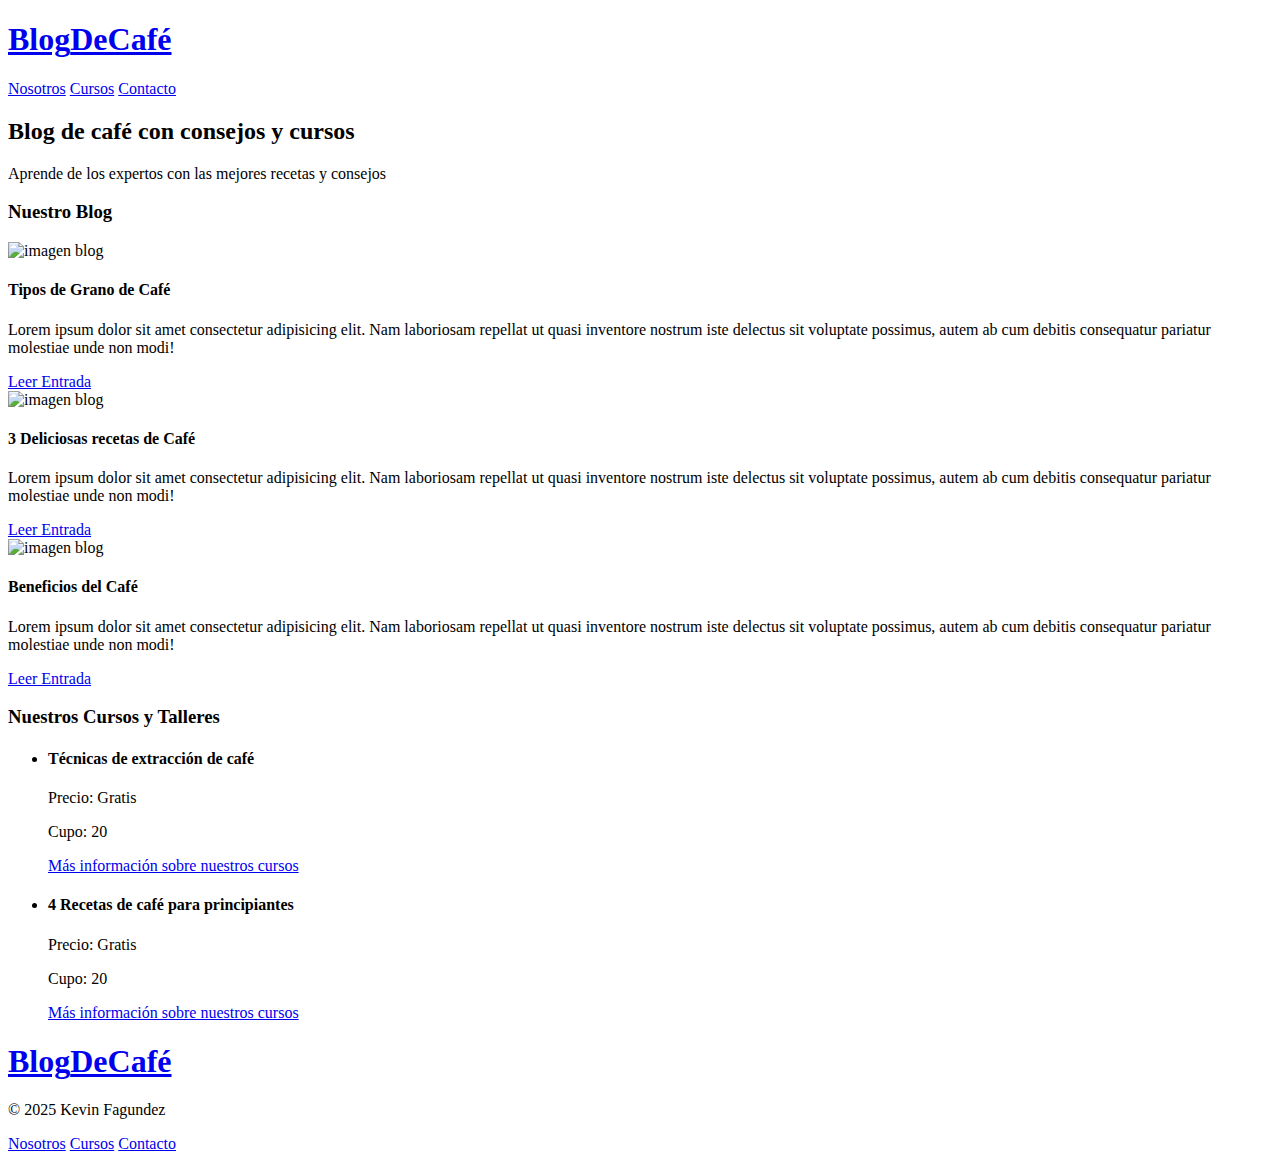
==== index.html @ 218bc422 "Add files via upload" ====
<!DOCTYPE html>
<html lang="es">
<head>
    <meta charset="UTF-8">
    <meta name="viewport" content="width=device-width, initial-scale=1.0">
    <title>BLOG CAFÉ</title>
    <meta name="description" content="Página web de blog de café">
    <link href="https://fonts.googleapis.com/css2?family=Open+Sans:ital,wdth@0,75..100;1,75..100&family=PT+Sans:ital,wght@0,400;0,700;1,400;1,700&display=swap" rel="stylesheet">

    <!--PREFETCH-->
    <link rel="prefetch" href="nosotros.html" as="document">

    <!--PRELOAD -->
    <link rel="preload" href="/css/normalize.css" as="style">
    <link rel="stylesheet" href="/css/normalize.css">

    <link rel="preload" href="/css/style.css" as="style">
    <link rel="stylesheet" href="/css/style.css">

    <link rel="preload" href="https://fonts.googleapis.com/css2?family=Open+Sans:ital,wdth@0,75..100;1,75..100&display=swap" crossorigin="crossorigin" as="fonts"> 
    <link rel="stylesheet" href="https://fonts.googleapis.com/css2?family=Open+Sans:ital,wdth@0,75..100;1,75..100&display=swap">

</head>

<body>
    <!--HEADER-->
    <header class="header">

        <div class="contenedor">
            <div class="barra">
                <a class="logo" href="index.html">
                    <h1 class="logo__nombre no-margin centrar-texto">Blog<span class="logo__bold">DeCafé</span></h1>
                </a>

                <nav class="navegacion">
                    <a href="nosotros.html" class="navegacion__enlace">Nosotros</a>
                    <a href="cursos.html" class="navegacion__enlace">Cursos</a>
                    <a href="contacto.html" class="navegacion__enlace">Contacto</a>
                </nav>

            </div>
        </div>

        <div class="header__texto">
            <h2 class="no-margin">Blog de café con consejos y cursos</h2>
            <p class="no-margin">Aprende de los expertos con las mejores recetas y consejos</p>
        </div>

    </header>
    
    <!--BLOG-->
    <div class="contenedor contenido-principal">

        <main class="blog">
            <h3>Nuestro Blog</h3>

            <article class="entrada">

                <div class="entrada__imagen">
                    <picture>
                        <source loading="lazy" srcset="/blogdecafe_inicio/img/blog1.webp" type="image/webp">
                        <img loading="lazy" src="/blogdecafe_inicio/img/blog1.jpg" alt="imagen blog">
                    </picture>
                </div>

                <div class="entrada__contenido">
                    <h4 class="no-margin">Tipos de Grano de Café</h4>
                    <p>Lorem ipsum dolor sit amet consectetur adipisicing elit. Nam laboriosam repellat ut quasi inventore nostrum iste delectus sit voluptate possimus, autem ab cum debitis consequatur pariatur molestiae unde non modi!</p>
                    <a href="entrada.html" class="boton boton--primario">Leer Entrada</a>
                </div>

            </article>

            <article class="entrada">

                <div class="entrada__imagen">
                    <div class="entrada__imagen">
                        <picture>
                            <source loading="lazy" srcset="/blogdecafe_inicio/img/blog2.webp" type="image/webp">
                            <img loading="lazy" src="/blogdecafe_inicio/img/blog2.jpg" alt="imagen blog">
                        </picture>
                    </div>
                </div>

                <div class="entrada__contenido">
                    <h4 class="no-margin">3 Deliciosas recetas de Café</h4>
                    <p>Lorem ipsum dolor sit amet consectetur adipisicing elit. Nam laboriosam repellat ut quasi inventore nostrum iste delectus sit voluptate possimus, autem ab cum debitis consequatur pariatur molestiae unde non modi!</p>
                    <a href="entrada-2.html" class="boton boton--primario">Leer Entrada</a>
                </div>

            </article>

            <article class="entrada">

                <div class="entrada__imagen">
                    <div class="entrada__imagen">
                        <picture>
                            <source loading="lazy" srcset="/blogdecafe_inicio/img/blog3.webp" type="image/webp">
                            <img loading="lazy" src="/blogdecafe_inicio/img/blog3.jpg" alt="imagen blog">
                        </picture>
                    </div>
                </div>

                <div class="entrada__contenido">
                    <h4 class="no-margin">Beneficios del Café</h4>
                    <p>Lorem ipsum dolor sit amet consectetur adipisicing elit. Nam laboriosam repellat ut quasi inventore nostrum iste delectus sit voluptate possimus, autem ab cum debitis consequatur pariatur molestiae unde non modi!</p>
                    <a href="entrada-3.html" class="boton boton--primario">Leer Entrada</a>
                </div>

            </article>

        </main>

        <!-- SIDEBAR DERECHO -->
        <aside class="sidebar">
            <h3>Nuestros Cursos y Talleres</h3>

            <ul class="cursos no-padding">
                <li class="widget-curso">
                    <h4 class="no-margin">Técnicas de extracción de café</h4>
                    <p class="widget-curso__label">Precio:
                        <span class="widget-curso__info">Gratis</span>
                    </p>
                    <p class="widget-curso__label">Cupo:
                        <span class="widget-curso__info">20</span>
                    </p>
                    <a href="cursos.html" class="boton boton--secundario">Más información sobre nuestros cursos</a>
                </li>

                <li class="widget-curso">
                    <h4 class="no-margin">4 Recetas de café para principiantes</h4>
                    <p class="widget-curso__label">Precio:
                        <span class="widget-curso__info">Gratis</span>
                    </p>
                    <p class="widget-curso__label">Cupo:
                        <span class="widget-curso__info">20</span>
                    </p>
                    <a href="cursos.html" class="boton boton--secundario">Más información sobre nuestros cursos</a>
                </li>
            </ul>

        </aside>

    </div>

    <!--FOOTER-->

    <footer class="footer">
        <div class="contenedor">
            <div class="barra">
                <a class="logo" href="index.html">
                    <h1 class="logo__nombre no-margin centrar-texto">Blog<span class="logo__bold">DeCafé</span></h1>
                </a>

                <p class="copy">© 2025 Kevin Fagundez</p>

                <nav class="navegacion">
                    <a href="nosotros.html" class="navegacion__enlace">Nosotros</a>
                    <a href="cursos.html" class="navegacion__enlace">Cursos</a>
                    <a href="contacto.html" class="navegacion__enlace">Contacto</a>
                </nav>
        </div> 
    </footer>

    <script src="js/modernizr.js"></script>

</body>
</html>
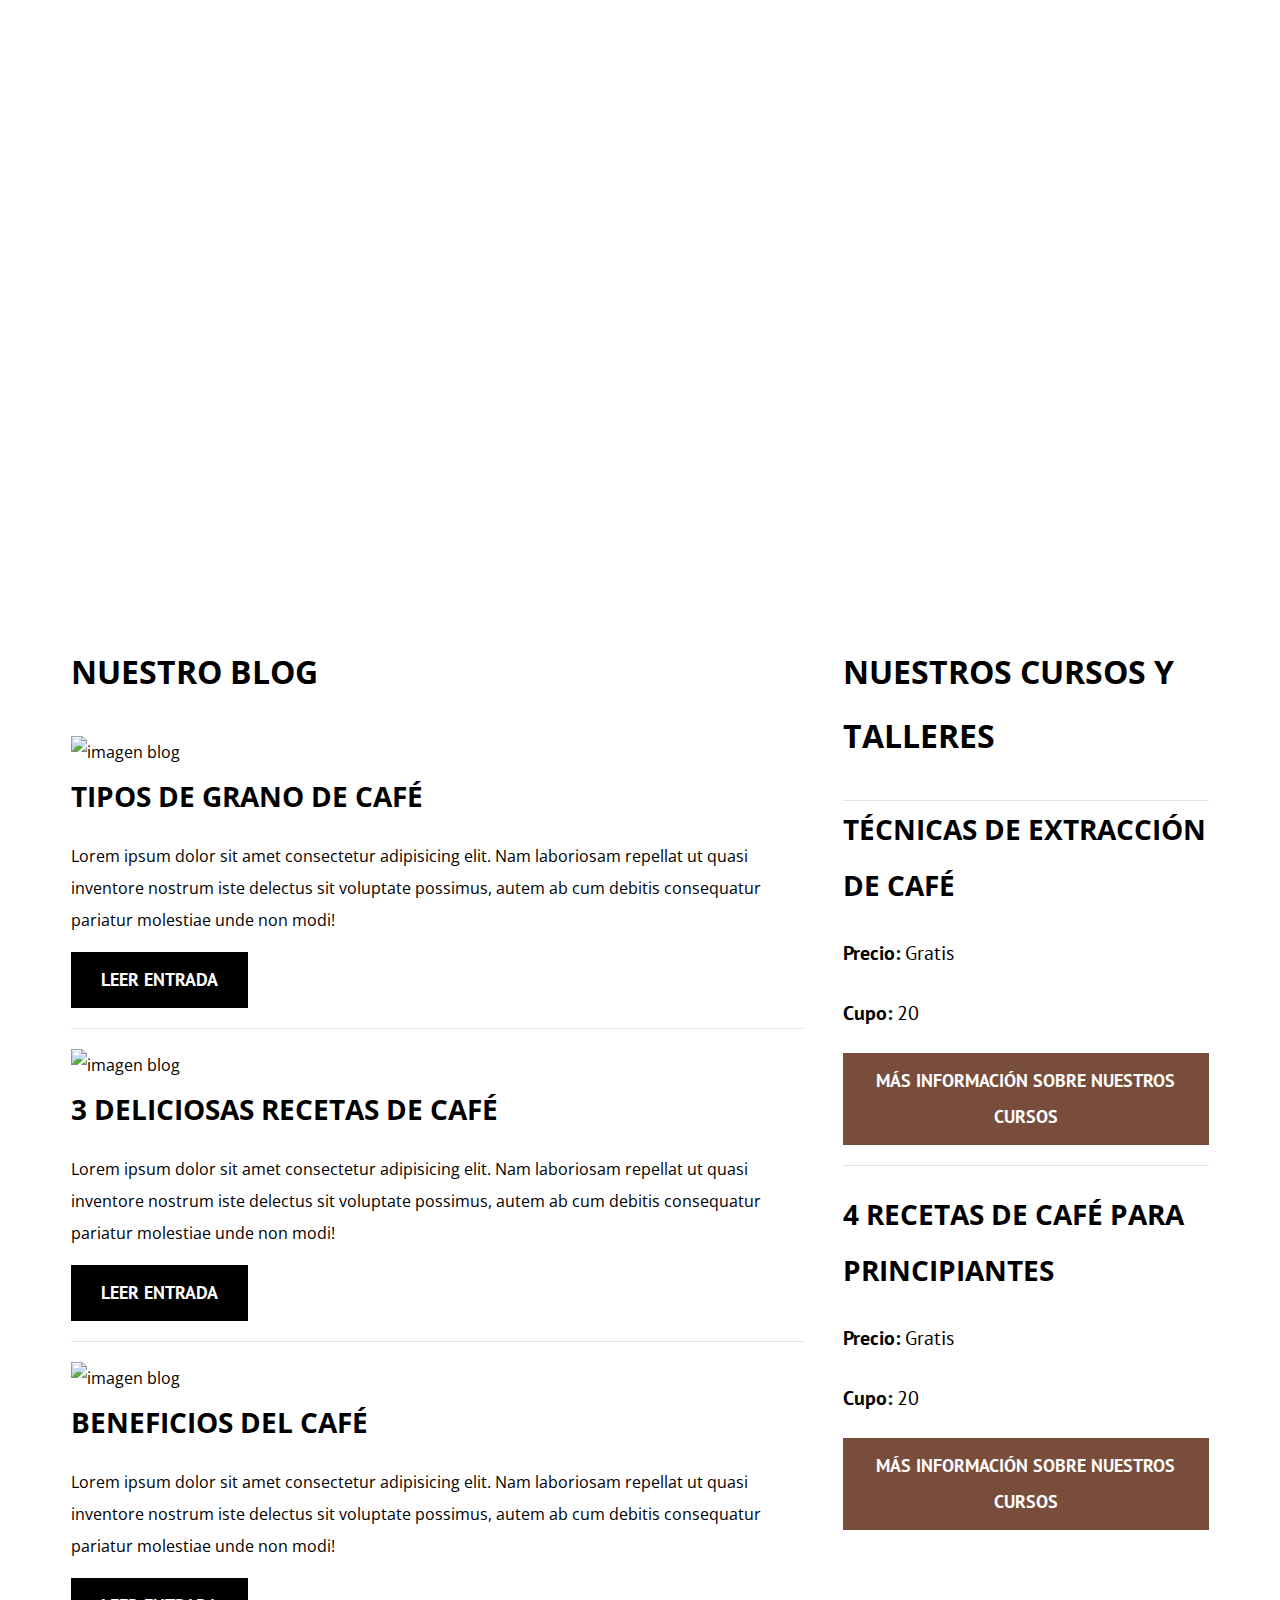
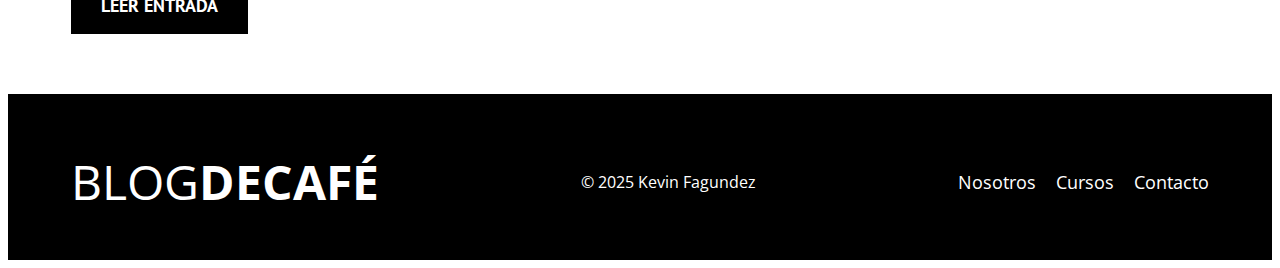
==== commit e65fc58e: "Update index.html" ====
--- a/index.html
+++ b/index.html
@@ -14,8 +14,8 @@
     <link rel="preload" href="/css/normalize.css" as="style">
     <link rel="stylesheet" href="/css/normalize.css">
 
-    <link rel="preload" href="/css/style.css" as="style">
-    <link rel="stylesheet" href="/css/style.css">
+    <link rel="preload" href="style.css" as="style">
+    <link rel="stylesheet" href="style.css">
 
     <link rel="preload" href="https://fonts.googleapis.com/css2?family=Open+Sans:ital,wdth@0,75..100;1,75..100&display=swap" crossorigin="crossorigin" as="fonts"> 
     <link rel="stylesheet" href="https://fonts.googleapis.com/css2?family=Open+Sans:ital,wdth@0,75..100;1,75..100&display=swap">
--- a/style.css
+++ b/style.css
@@ -0,0 +1,331 @@
+/* CUSTOM PROPERTIES */
+:root {
+    --fuenteHeading: 'PT Sans', sans-serif;
+    --fuenteParrafos: 'Open Sans', sans-serif;
+
+    --primario: #784D3C;
+    --gris: #e1e1e1;
+    --blanco: #ffffff;
+    --negro: #000000;
+}
+
+html {
+    box-sizing: border-box;
+    font-size: 62.5% ; /* 1rem = 10px */
+}
+
+*, *:before, *::after {
+    box-sizing: border-box;
+}
+
+body {
+    font-family: var(--fuenteParrafos);
+    font-size: 1.6rem;
+    line-height: 2
+}
+
+/* GLOBALES */
+
+.contenedor {
+    max-width: 120rem;
+    width: 90%;
+    margin: 0 auto;
+}
+
+a {
+    text-decoration: none;
+}
+
+h1, h2, h3. h4 {
+    font-family: var(--fuenteHeading);
+    line-height: 1.2;
+}
+h1 {
+    font-size: 4.8rem;
+}
+h2 {
+    font-size: 4rem;
+}
+h3 {
+    font-size: 3.2rem;
+}
+h4 {
+    font-size: 2.8rem;
+}
+
+img {
+    max-width: 100%;
+}
+
+/* UTILIDADES */
+
+h3 {
+    text-transform: uppercase;
+}
+
+.no-margin {
+    margin: 0;
+    text-transform: uppercase;
+}
+
+.no-padding {
+    padding: 0;
+}
+
+.centrar-texto {
+    text-align: center;
+}
+
+/* HEADER */
+
+.header {
+    background-image: url(../blogdecafe_inicio/img/banner.jpg);
+    height: 60rem;
+    background-size: cover;
+    background-repeat: no-repeat;
+    background-position: center center;
+}
+
+.header__texto {
+    text-align: center;
+    color: var(--blanco);
+    margin-top: 5rem;
+}
+
+@media (min-width: 768px) {
+    .header__texto {
+        margin-top: 15rem;
+    }
+}
+
+/* NAVBAR */
+
+.barra {
+    padding-top: 4rem;
+}
+
+@media (min-width: 768px) {
+    .barra {
+        display: flex;
+        justify-content: space-between;
+        align-items: center;
+    }
+}
+
+.logo {
+    color: var(--blanco);
+}
+
+.logo__nombre {
+    font-weight: 400;
+}
+
+.logo__bold {
+    font-weight: 700;
+}
+
+.navegacion__enlace {
+    display: block;
+    text-align: center;
+    font-size: 1.8rem;
+    color: var(--blanco);
+}
+
+@media (min-width: 768px) {
+    .navegacion {
+        display: flex;
+        gap: 2rem;
+        color: var(--blanco);
+    }
+}
+
+/*BLOG*/
+
+@media (min-width: 768px) {
+    .contenido-principal {
+        display: grid;
+        grid-template-columns: 2fr 1fr;
+        column-gap: 4rem;
+    }
+}
+
+.entrada {
+    border-bottom: 1px solid var(--gris);
+    margin-bottom: 2rem;
+}
+
+.entrada:last-of-type {
+    border: none;
+    margin-bottom: 0;
+}
+
+.boton {
+    display: block;
+    font-family: var(--fuenteHeading);
+    color: var(--blanco);
+    text-align: center;
+    padding: 1rem 3rem;
+    font-size: 1.8rem;
+    text-transform: uppercase;
+    font-weight: 700;
+    margin-bottom: 2rem;
+    border: none;
+}
+
+.boton:hover {
+    cursor: pointer;
+}
+
+.boton--primario {
+    background-color: var(--negro);
+}
+
+@media (min-width: 769px) {
+    .boton {
+        display: inline-block;
+    }
+}
+
+/* ASIDE */
+
+.boton--secundario {
+    background-color: var(--primario);
+}
+
+.cursos {
+    list-style: none;
+}
+
+.widget-curso {
+    border-bottom: 1px solid var(--gris);
+    margin-bottom: 2rem;
+    border-top: 1px solid var(--gris);
+}
+
+.widget-curso:last-of-type {
+    border: none;
+    margin-bottom: 0;
+}
+
+.widget-curso__label {
+    font-family: var(--fuenteHeading);
+    font-weight: 700;
+}
+
+.widget-curso__info {
+    font-weight: normal;
+}
+
+.widget-curso__label,
+.widget-curso__info {
+    font-size: 2rem;
+}
+
+/* FOOTER */
+
+.footer {
+    background-color: var(--negro);
+    padding-bottom: 3rem;
+    margin-top: 4rem;
+}
+
+/* PÁGINA NOSOTROS */
+
+@media (min-width: 768px) {
+    .sobre-nosotros {
+        display: grid;
+        grid-template-columns: repeat(2, 1fr);
+        column-gap: 2rem;
+    }
+}
+
+.copy {
+    color: var(--blanco);
+}
+
+/* PÁGINA CURSOS */
+
+.curso {
+    padding: 3rem 0;
+    border-bottom: 1px solid var(--gris);
+}
+
+@media (min-width: 768px) {
+    .curso {
+        display: grid;
+        grid-template-columns: 1fr 2fr;
+        column-gap: 2rem;
+    }
+
+}
+
+.curso:last-of-type {
+    border: none;
+}
+
+.curso__label {
+    font-family: var(--fuenteHeading);
+    font-weight: 700;
+}
+
+.curso__info {
+    font-weight: normal;
+}
+
+.curso__label,
+.curso__info {
+    font-size: 2rem;
+}
+
+/* PÁGINA CONTACTO */
+
+.contacto-bg {
+    background-image: url(/blogdecafe_inicio/img/contacto.jpg);
+    height: 40rem;
+    background-size: cover;
+    background-repeat: no-repeat;
+}
+
+.formulario {
+    background-color: var(--blanco);
+    margin: -5rem auto 0 auto;
+    width: 95%;
+    padding: 5rem;
+}
+
+.campo {
+    display: flex;
+    margin-bottom: 2rem;
+    gap: 2rem;
+}
+
+.campo__label {
+    flex: 0 0 9rem;
+    text-align: right;
+    padding-right: 2rem;
+}
+
+.campo__field {
+    flex: 1;
+    border: 1px solid var(--gris);
+}
+
+.campo__field--textarea {
+    flex: 1;
+    height: 20rem;
+}
+
+.boton--primario__enviar {
+    display: block;
+    font-family: var(--fuenteHeading);
+    color: var(--blanco);
+    text-align: center;
+    padding: 1rem 3rem;
+    font-size: 1.8rem;
+    text-transform: uppercase;
+    font-weight: 700;
+    margin-bottom: 2rem;
+    border: none;
+    background-color: #000000;
+    margin-left: 50%;
+}--- a/style.css
+++ b/style.css
@@ -0,0 +1,331 @@
+/* CUSTOM PROPERTIES */
+:root {
+    --fuenteHeading: 'PT Sans', sans-serif;
+    --fuenteParrafos: 'Open Sans', sans-serif;
+
+    --primario: #784D3C;
+    --gris: #e1e1e1;
+    --blanco: #ffffff;
+    --negro: #000000;
+}
+
+html {
+    box-sizing: border-box;
+    font-size: 62.5% ; /* 1rem = 10px */
+}
+
+*, *:before, *::after {
+    box-sizing: border-box;
+}
+
+body {
+    font-family: var(--fuenteParrafos);
+    font-size: 1.6rem;
+    line-height: 2
+}
+
+/* GLOBALES */
+
+.contenedor {
+    max-width: 120rem;
+    width: 90%;
+    margin: 0 auto;
+}
+
+a {
+    text-decoration: none;
+}
+
+h1, h2, h3. h4 {
+    font-family: var(--fuenteHeading);
+    line-height: 1.2;
+}
+h1 {
+    font-size: 4.8rem;
+}
+h2 {
+    font-size: 4rem;
+}
+h3 {
+    font-size: 3.2rem;
+}
+h4 {
+    font-size: 2.8rem;
+}
+
+img {
+    max-width: 100%;
+}
+
+/* UTILIDADES */
+
+h3 {
+    text-transform: uppercase;
+}
+
+.no-margin {
+    margin: 0;
+    text-transform: uppercase;
+}
+
+.no-padding {
+    padding: 0;
+}
+
+.centrar-texto {
+    text-align: center;
+}
+
+/* HEADER */
+
+.header {
+    background-image: url(../blogdecafe_inicio/img/banner.jpg);
+    height: 60rem;
+    background-size: cover;
+    background-repeat: no-repeat;
+    background-position: center center;
+}
+
+.header__texto {
+    text-align: center;
+    color: var(--blanco);
+    margin-top: 5rem;
+}
+
+@media (min-width: 768px) {
+    .header__texto {
+        margin-top: 15rem;
+    }
+}
+
+/* NAVBAR */
+
+.barra {
+    padding-top: 4rem;
+}
+
+@media (min-width: 768px) {
+    .barra {
+        display: flex;
+        justify-content: space-between;
+        align-items: center;
+    }
+}
+
+.logo {
+    color: var(--blanco);
+}
+
+.logo__nombre {
+    font-weight: 400;
+}
+
+.logo__bold {
+    font-weight: 700;
+}
+
+.navegacion__enlace {
+    display: block;
+    text-align: center;
+    font-size: 1.8rem;
+    color: var(--blanco);
+}
+
+@media (min-width: 768px) {
+    .navegacion {
+        display: flex;
+        gap: 2rem;
+        color: var(--blanco);
+    }
+}
+
+/*BLOG*/
+
+@media (min-width: 768px) {
+    .contenido-principal {
+        display: grid;
+        grid-template-columns: 2fr 1fr;
+        column-gap: 4rem;
+    }
+}
+
+.entrada {
+    border-bottom: 1px solid var(--gris);
+    margin-bottom: 2rem;
+}
+
+.entrada:last-of-type {
+    border: none;
+    margin-bottom: 0;
+}
+
+.boton {
+    display: block;
+    font-family: var(--fuenteHeading);
+    color: var(--blanco);
+    text-align: center;
+    padding: 1rem 3rem;
+    font-size: 1.8rem;
+    text-transform: uppercase;
+    font-weight: 700;
+    margin-bottom: 2rem;
+    border: none;
+}
+
+.boton:hover {
+    cursor: pointer;
+}
+
+.boton--primario {
+    background-color: var(--negro);
+}
+
+@media (min-width: 769px) {
+    .boton {
+        display: inline-block;
+    }
+}
+
+/* ASIDE */
+
+.boton--secundario {
+    background-color: var(--primario);
+}
+
+.cursos {
+    list-style: none;
+}
+
+.widget-curso {
+    border-bottom: 1px solid var(--gris);
+    margin-bottom: 2rem;
+    border-top: 1px solid var(--gris);
+}
+
+.widget-curso:last-of-type {
+    border: none;
+    margin-bottom: 0;
+}
+
+.widget-curso__label {
+    font-family: var(--fuenteHeading);
+    font-weight: 700;
+}
+
+.widget-curso__info {
+    font-weight: normal;
+}
+
+.widget-curso__label,
+.widget-curso__info {
+    font-size: 2rem;
+}
+
+/* FOOTER */
+
+.footer {
+    background-color: var(--negro);
+    padding-bottom: 3rem;
+    margin-top: 4rem;
+}
+
+/* PÁGINA NOSOTROS */
+
+@media (min-width: 768px) {
+    .sobre-nosotros {
+        display: grid;
+        grid-template-columns: repeat(2, 1fr);
+        column-gap: 2rem;
+    }
+}
+
+.copy {
+    color: var(--blanco);
+}
+
+/* PÁGINA CURSOS */
+
+.curso {
+    padding: 3rem 0;
+    border-bottom: 1px solid var(--gris);
+}
+
+@media (min-width: 768px) {
+    .curso {
+        display: grid;
+        grid-template-columns: 1fr 2fr;
+        column-gap: 2rem;
+    }
+
+}
+
+.curso:last-of-type {
+    border: none;
+}
+
+.curso__label {
+    font-family: var(--fuenteHeading);
+    font-weight: 700;
+}
+
+.curso__info {
+    font-weight: normal;
+}
+
+.curso__label,
+.curso__info {
+    font-size: 2rem;
+}
+
+/* PÁGINA CONTACTO */
+
+.contacto-bg {
+    background-image: url(/blogdecafe_inicio/img/contacto.jpg);
+    height: 40rem;
+    background-size: cover;
+    background-repeat: no-repeat;
+}
+
+.formulario {
+    background-color: var(--blanco);
+    margin: -5rem auto 0 auto;
+    width: 95%;
+    padding: 5rem;
+}
+
+.campo {
+    display: flex;
+    margin-bottom: 2rem;
+    gap: 2rem;
+}
+
+.campo__label {
+    flex: 0 0 9rem;
+    text-align: right;
+    padding-right: 2rem;
+}
+
+.campo__field {
+    flex: 1;
+    border: 1px solid var(--gris);
+}
+
+.campo__field--textarea {
+    flex: 1;
+    height: 20rem;
+}
+
+.boton--primario__enviar {
+    display: block;
+    font-family: var(--fuenteHeading);
+    color: var(--blanco);
+    text-align: center;
+    padding: 1rem 3rem;
+    font-size: 1.8rem;
+    text-transform: uppercase;
+    font-weight: 700;
+    margin-bottom: 2rem;
+    border: none;
+    background-color: #000000;
+    margin-left: 50%;
+}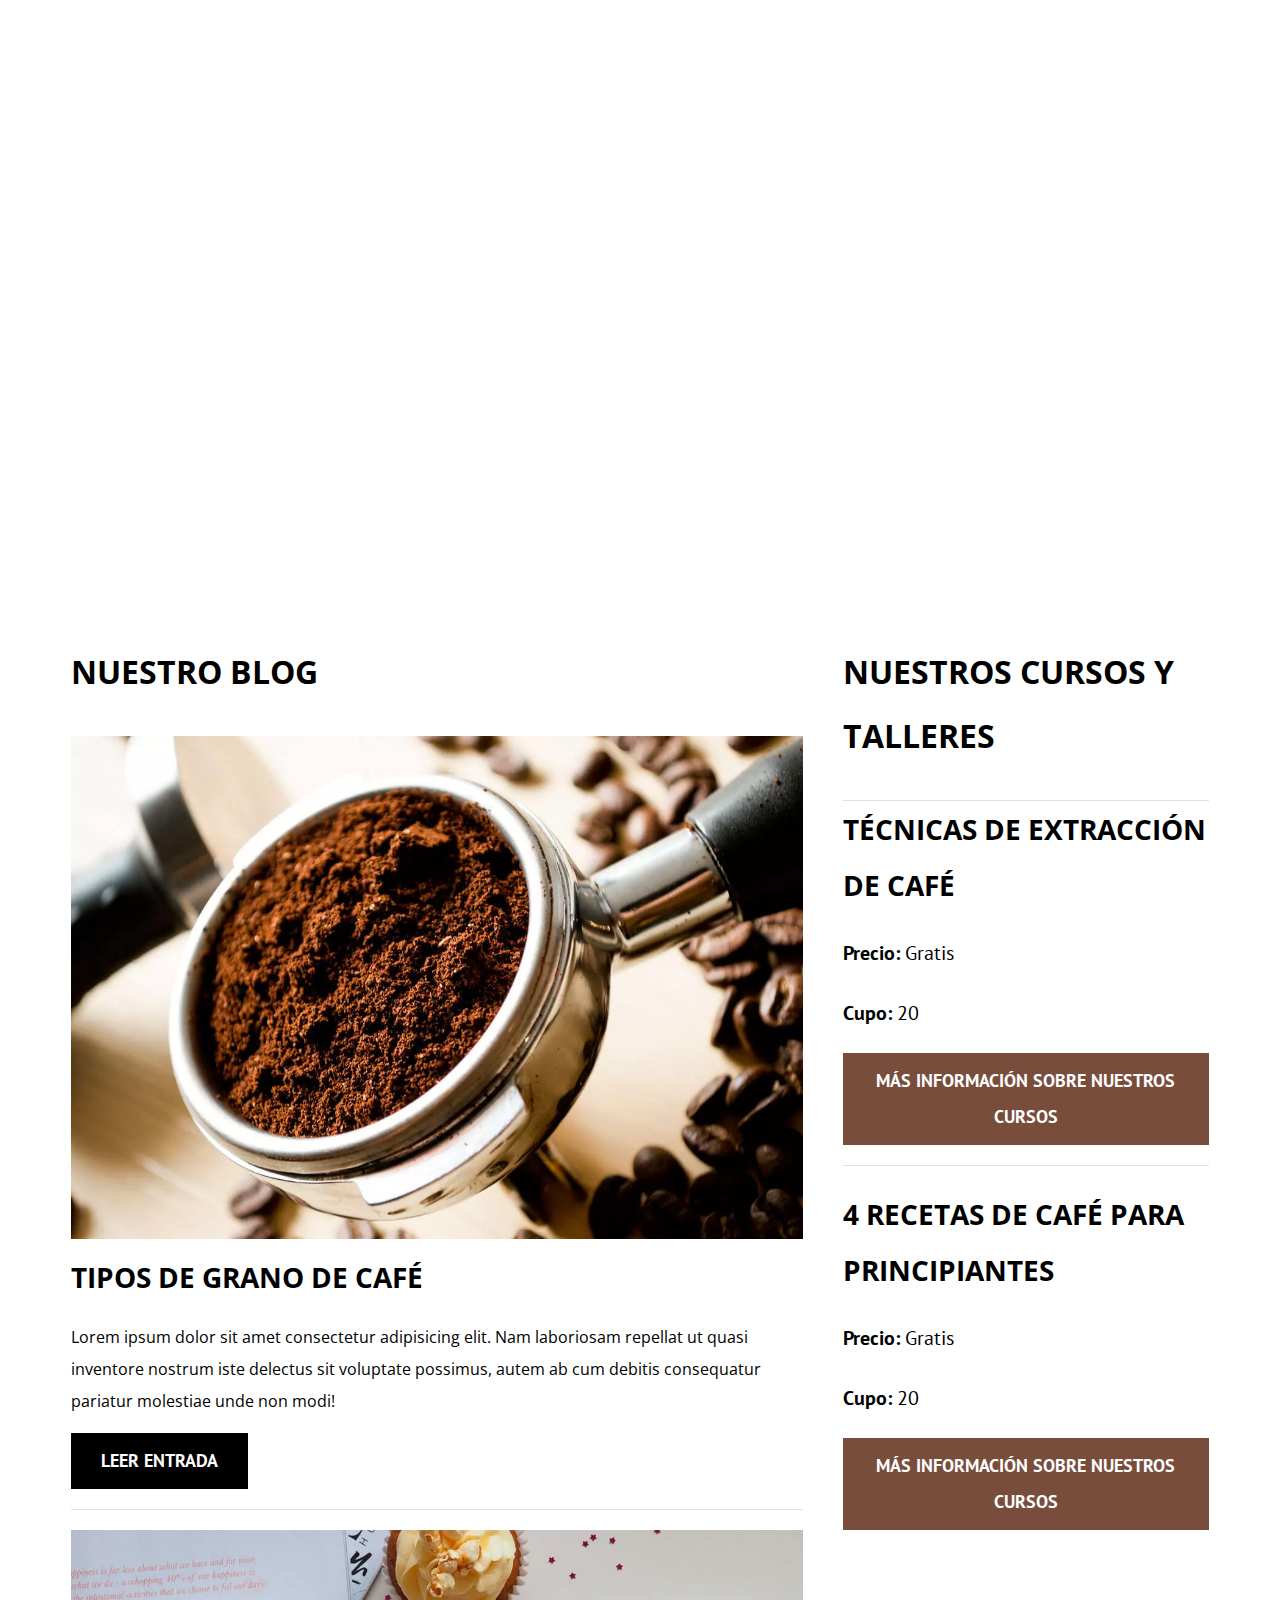
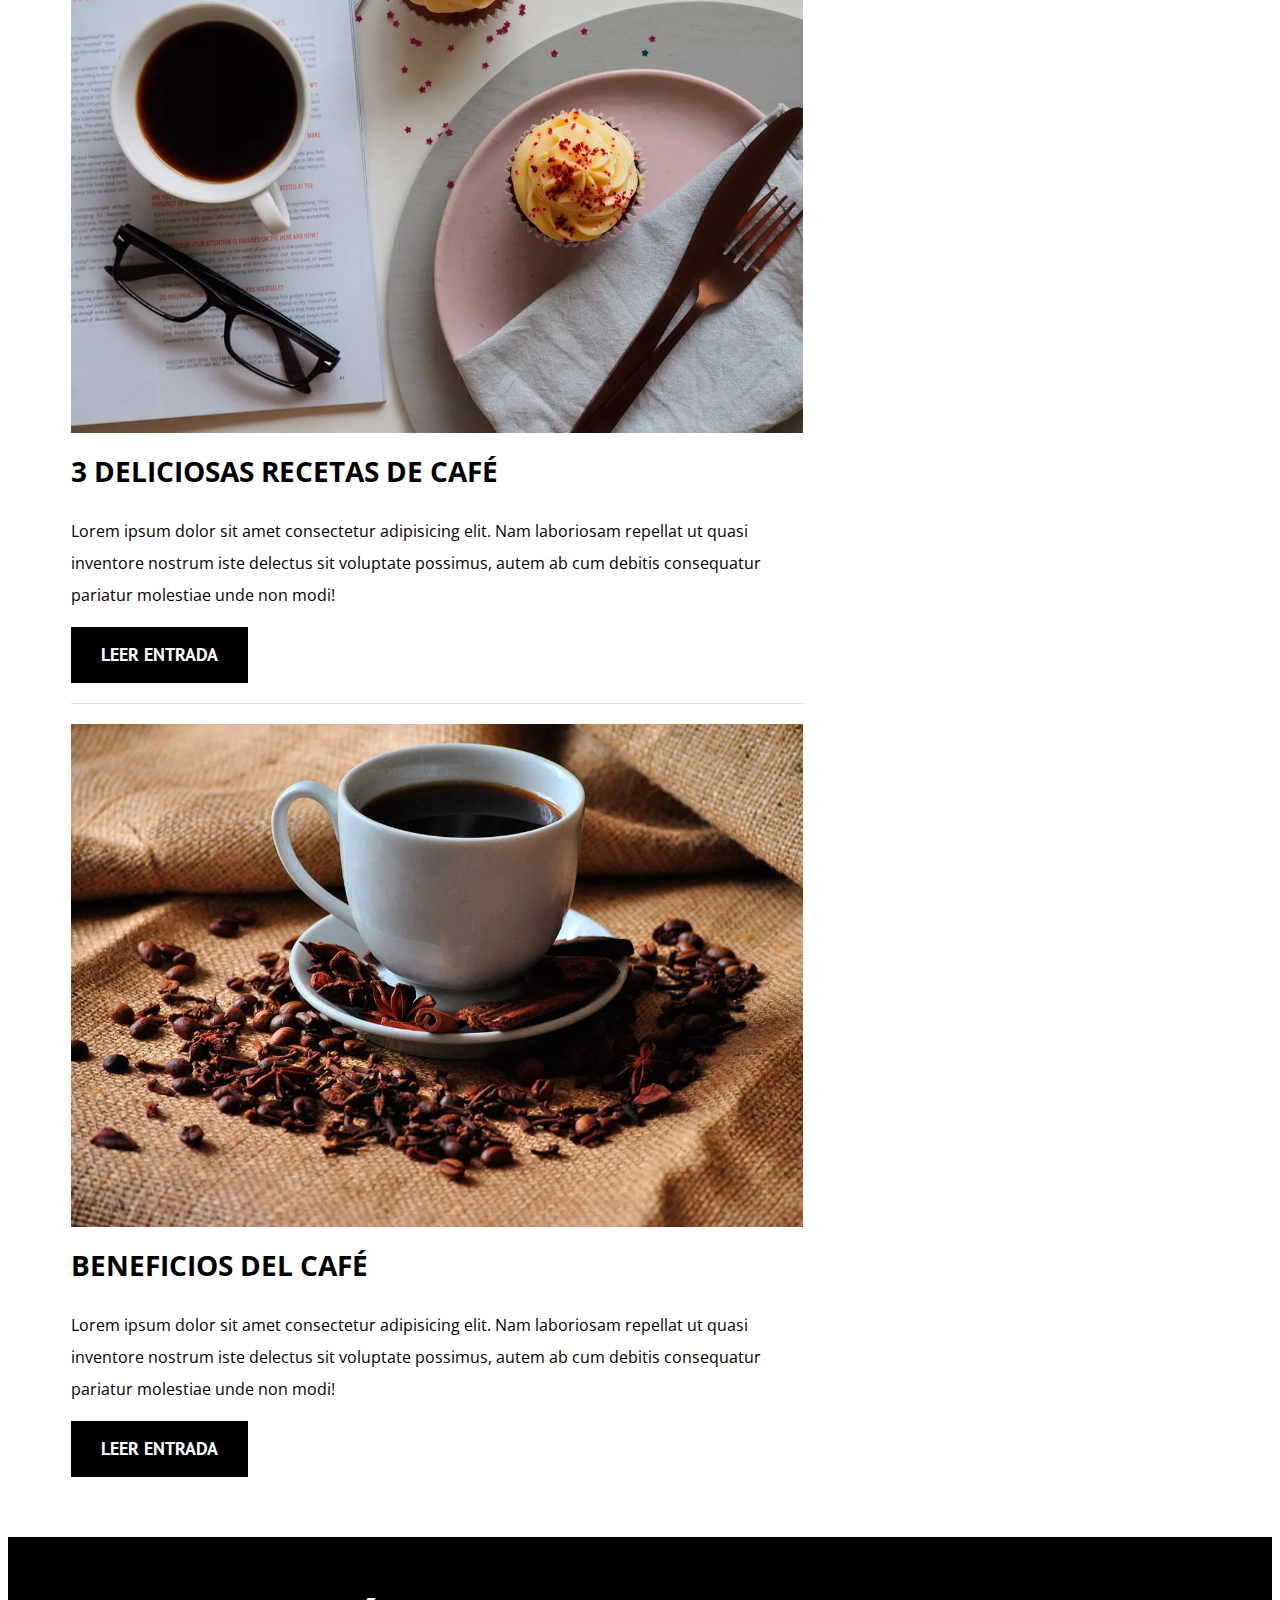
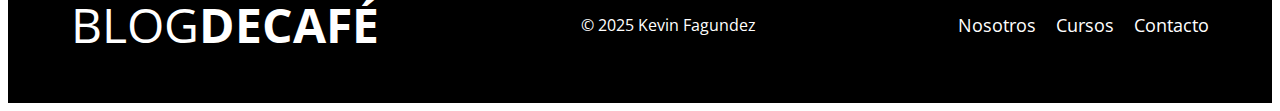
==== commit 6ddf988d: "Update index.html" ====
--- a/index.html
+++ b/index.html
@@ -58,8 +58,8 @@
 
                 <div class="entrada__imagen">
                     <picture>
-                        <source loading="lazy" srcset="/blogdecafe_inicio/img/blog1.webp" type="image/webp">
-                        <img loading="lazy" src="/blogdecafe_inicio/img/blog1.jpg" alt="imagen blog">
+                        <source loading="lazy" srcset="img/blog1.webp" type="image/webp">
+                        <img loading="lazy" src="img/blog1.jpg" alt="imagen blog">
                     </picture>
                 </div>
 
@@ -74,12 +74,10 @@
             <article class="entrada">
 
                 <div class="entrada__imagen">
-                    <div class="entrada__imagen">
-                        <picture>
-                            <source loading="lazy" srcset="/blogdecafe_inicio/img/blog2.webp" type="image/webp">
-                            <img loading="lazy" src="/blogdecafe_inicio/img/blog2.jpg" alt="imagen blog">
-                        </picture>
-                    </div>
+                    <picture>
+                        <source loading="lazy" srcset="img/blog2.webp" type="image/webp">
+                        <img loading="lazy" src="img/blog2.jpg" alt="imagen blog">
+                    </picture>
                 </div>
 
                 <div class="entrada__contenido">
@@ -93,12 +91,10 @@
             <article class="entrada">
 
                 <div class="entrada__imagen">
-                    <div class="entrada__imagen">
-                        <picture>
-                            <source loading="lazy" srcset="/blogdecafe_inicio/img/blog3.webp" type="image/webp">
-                            <img loading="lazy" src="/blogdecafe_inicio/img/blog3.jpg" alt="imagen blog">
-                        </picture>
-                    </div>
+                    <picture>
+                        <source loading="lazy" srcset="img/blog3.webp" type="image/webp">
+                        <img loading="lazy" src="img/blog3.jpg" alt="imagen blog">
+                    </picture>
                 </div>
 
                 <div class="entrada__contenido">
@@ -167,3 +163,4 @@
 </body>
 </html>
 
+
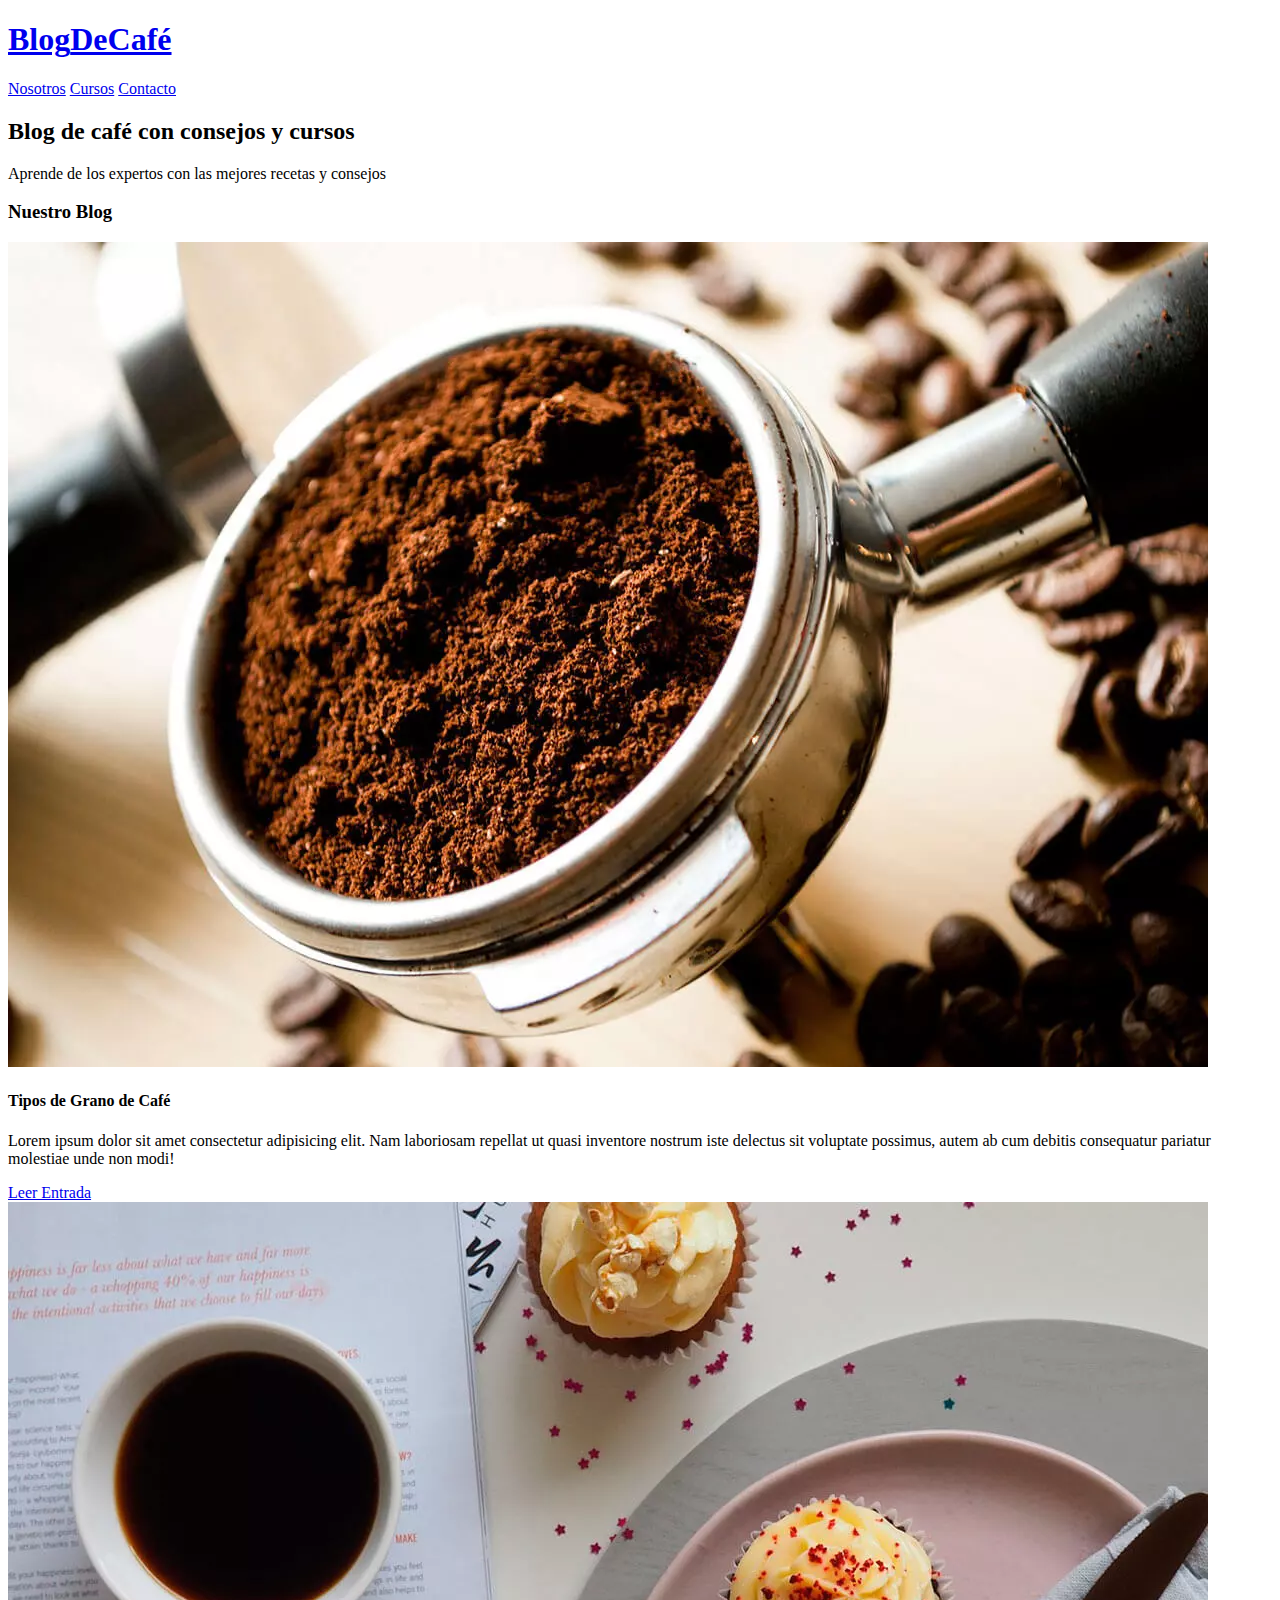
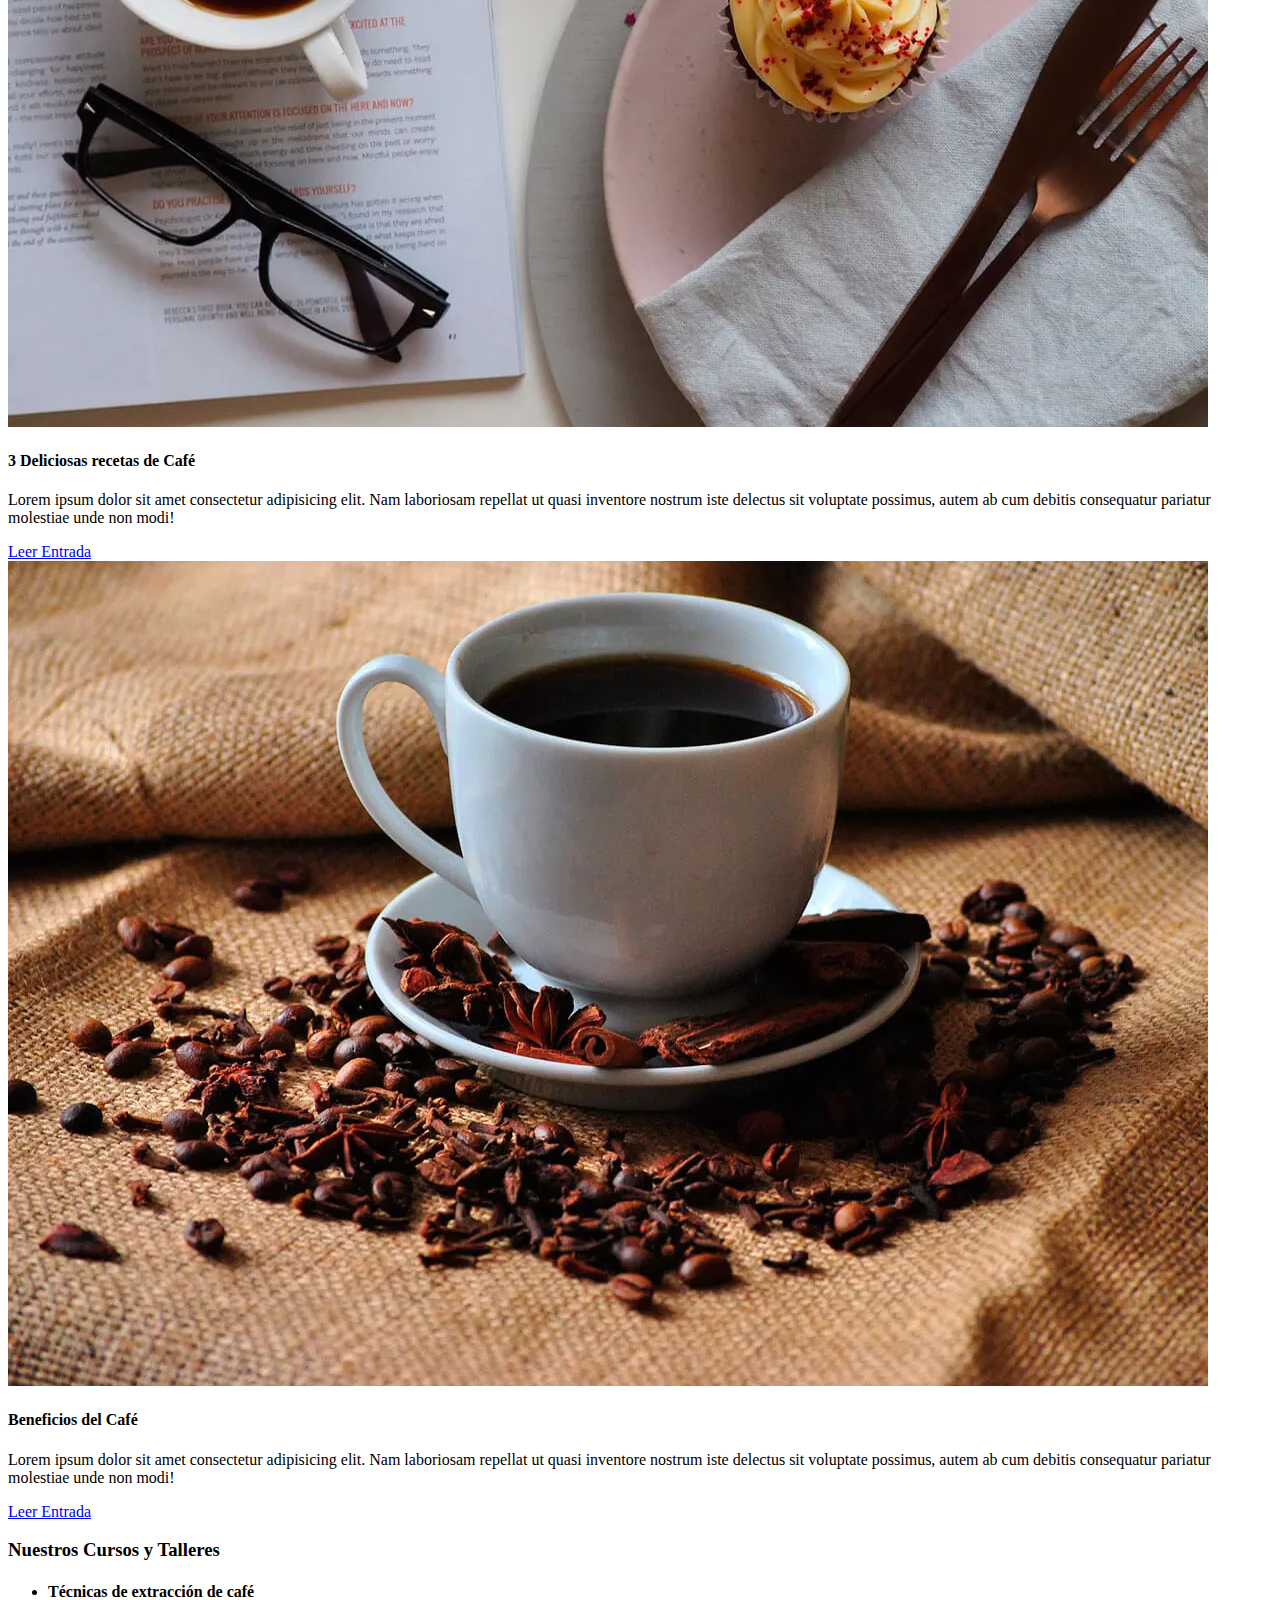
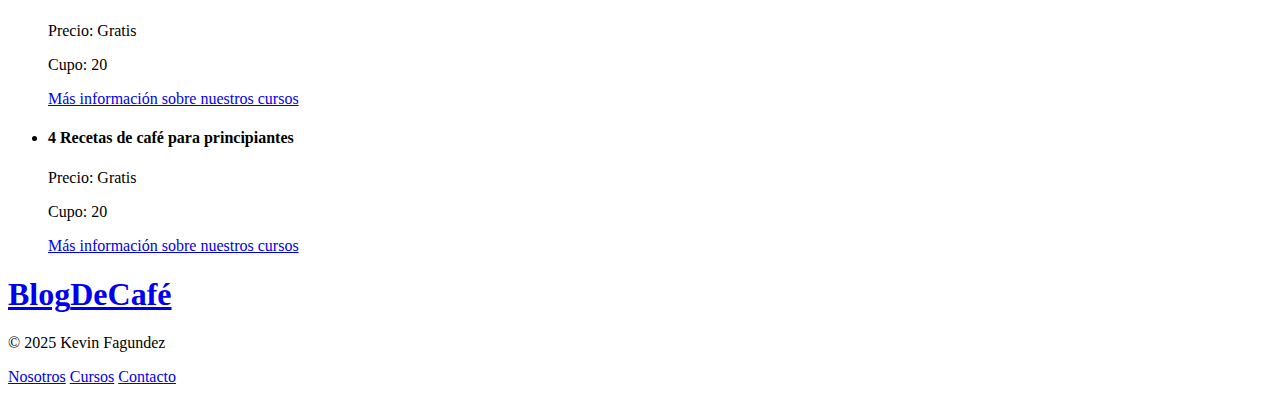
==== commit 84efd617: "Update index.html" ====
--- a/index.html
+++ b/index.html
@@ -14,8 +14,8 @@
     <link rel="preload" href="/css/normalize.css" as="style">
     <link rel="stylesheet" href="/css/normalize.css">
 
-    <link rel="preload" href="style.css" as="style">
-    <link rel="stylesheet" href="style.css">
+    <link rel="preload" href="/css/style.css" as="style">
+    <link rel="stylesheet" href="/css/style.css">
 
     <link rel="preload" href="https://fonts.googleapis.com/css2?family=Open+Sans:ital,wdth@0,75..100;1,75..100&display=swap" crossorigin="crossorigin" as="fonts"> 
     <link rel="stylesheet" href="https://fonts.googleapis.com/css2?family=Open+Sans:ital,wdth@0,75..100;1,75..100&display=swap">
